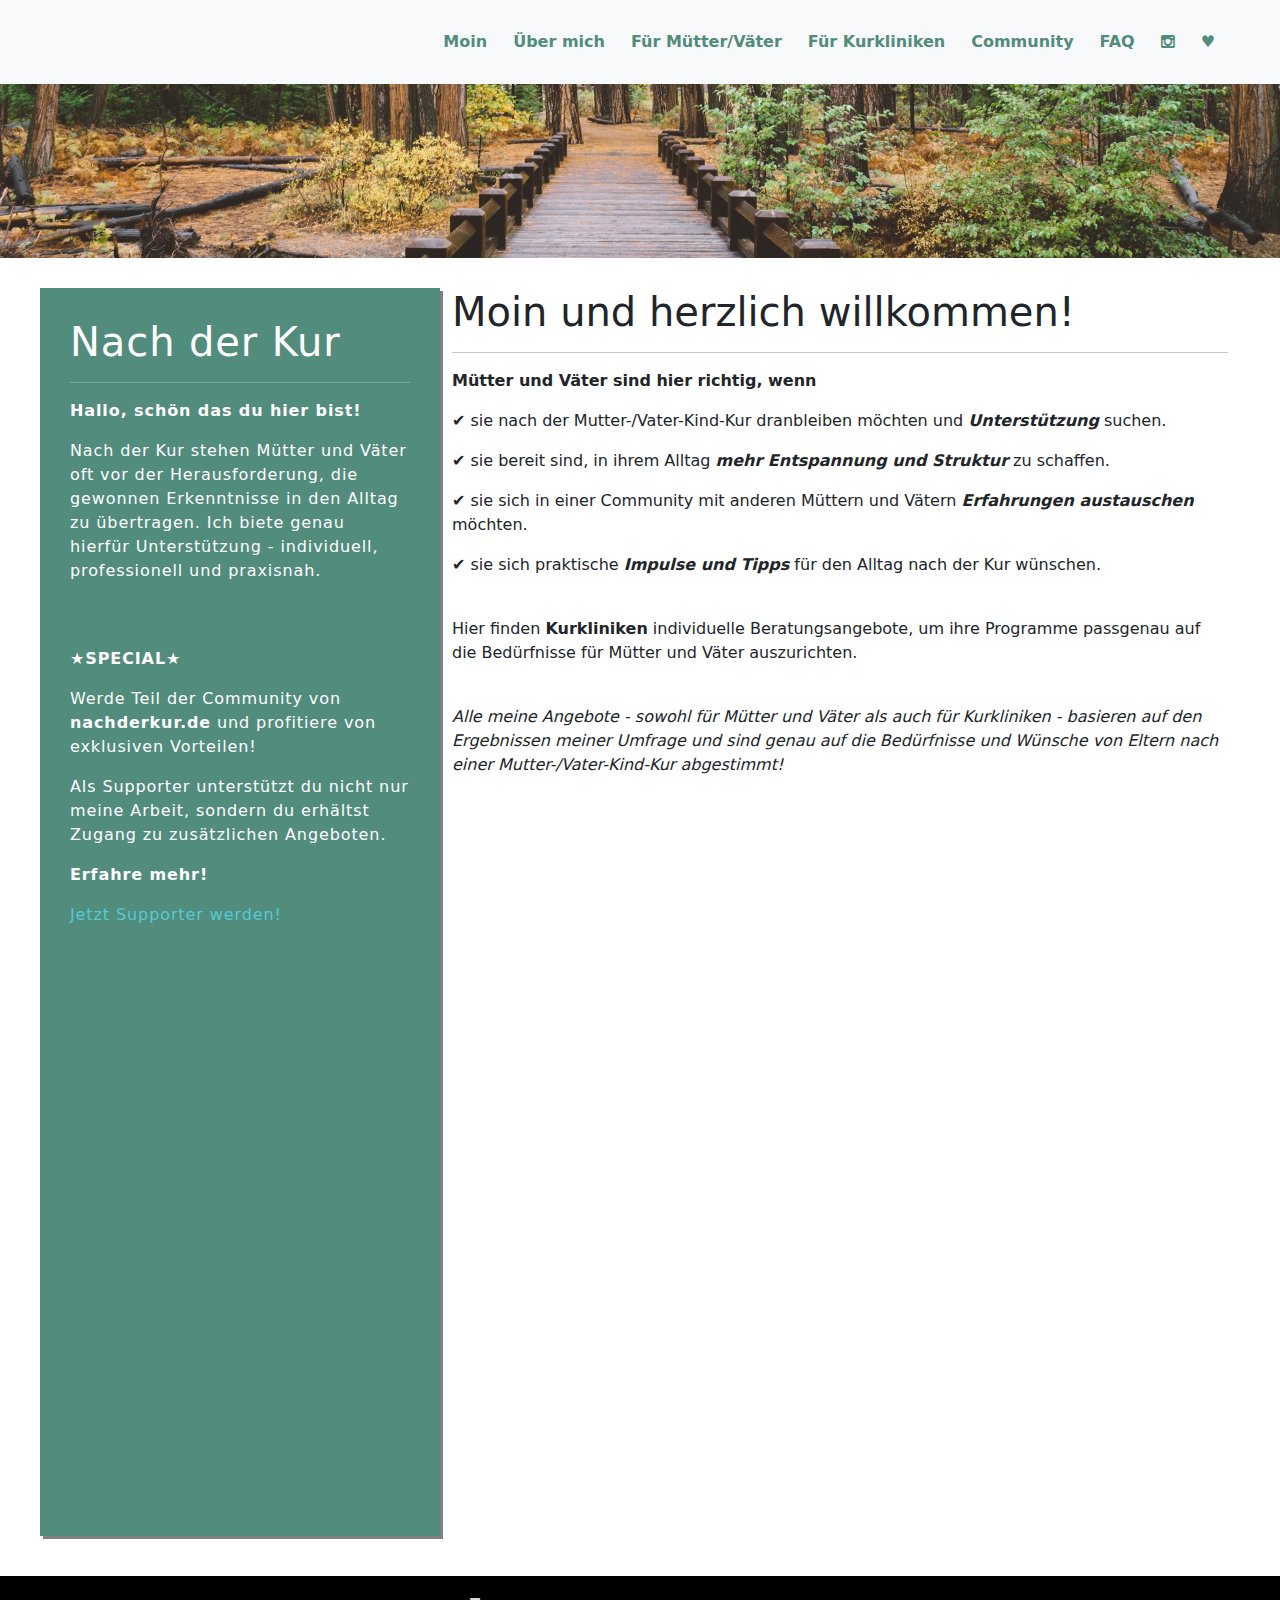
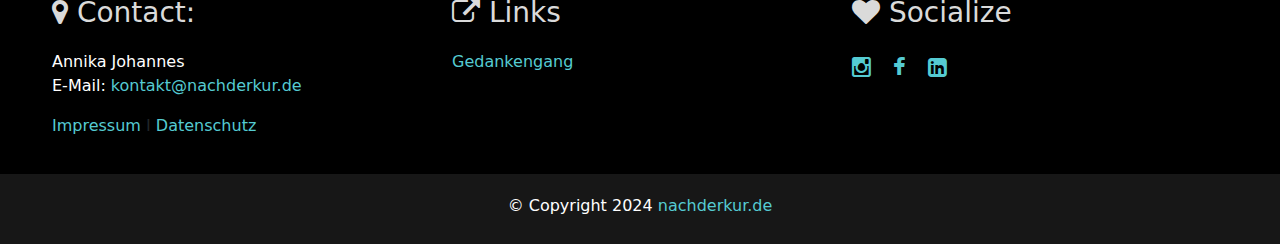
==== index.html @ bc427805 "Expandable nav bar on mobile" ====
<!doctype html>
<html lang="de">
<head>
    <meta charset="utf-8">
    <title>nachderkur.de</title>
    <meta name="viewport" content="width=device-width, initial-scale=1.0">
    <meta name="description" content="">
    <meta name="author" content="">

    <!-- CSS -->
    <link rel="stylesheet" href="assets/css/bootstrap.min.css">
    <link rel="stylesheet" href="assets/css/font-awesome.min.css">
    <link rel="stylesheet" href="assets/css/style.css">

    <!-- Favicon and touch icons -->
    <link rel="shortcut icon" href="assets/ico/favicon.png">
</head>

<body>

<nav class="navbar navbar-expand-md bg-light">
    <div class="container">
        <button class="navbar-toggler" type="button" data-bs-toggle="collapse" data-bs-target="#navbarSupportedContent" aria-controls="navbarSupportedContent" aria-expanded="false" aria-label="Toggle navigation">
            <span class="navbar-toggler-icon"></span>
        </button>
        <div class="collapse navbar-collapse" id="navbarSupportedContent">
            <ul class="navbar-nav ms-auto">
                <li><a class="nav-link" href="index.html">Moin</a></li>
                <li><a class="nav-link" href="about.html">Über mich</a></li>
                <li><a class="nav-link" href="eltern.html">Für Mütter/Väter</a></li>
                <li><a class="nav-link" href="kliniken.html">Für Kurkliniken</a></li>
                <li><a class="nav-link" href="https://community.nachderkur.de">Community</a></li>
                <!-- li><a href="ship.html">Shop</a></li -->
                <li><a class="nav-link" href="faq.html">FAQ</a></li>
                <li><a class="nav-link" href="https://www.instagram.com/nachderkur"><i class="fa fa-instagram"></i></a></li>
                <li><a class="nav-link" href="https://steadyhq.com/nachderkur">&#x2665;</a></li>
            </ul>
        </div>
    </div>
</nav>

<!-- Main Container -->
<img src="assets/img/slider/index.jpg" class="header-image" alt="">


<div class="container">
    <div class="row">
        <div class="col-sm-4 col-md-4 side-left">
            <h1>Nach der Kur</h1>
            <hr>

            <p><b>Hallo, schön das du hier bist!</b></p>
            <p>Nach der Kur stehen Mütter und Väter oft vor der Herausforderung, die gewonnen Erkenntnisse in den
                Alltag zu übertragen. Ich biete genau hierfür Unterstützung - individuell, professionell und
                praxisnah. </p>
            <br>
            <br>
            ★<b>SPECIAL</b>★
            <p></p>
            <p>Werde Teil der Community von <b>nachderkur.de</b> und profitiere von exklusiven Vorteilen!</p>
            <p></p>
            <p>Als Supporter unterstützt du nicht nur meine Arbeit, sondern du erhältst Zugang zu zusätzlichen
                Angeboten.</p>
            <p></p>
            <p><b>Erfahre mehr!</b></p>
            <p></p>
            <a href="https://steadyhq.com/nachderkur">Jetzt Supporter werden!</a>
        </div>

        <div class="col-sm-8 col-md-8">
            <h1>Moin und herzlich willkommen!</h1>
            <hr>
            <b>Mütter und Väter sind hier richtig, wenn </b>
            <br>
            <p></p>
            <p>&#x2714; sie nach der Mutter-/Vater-Kind-Kur dranbleiben möchten und
                <b><i>Unterstützung</i></b> suchen.</p>
            <p>&#x2714; sie bereit sind, in ihrem Alltag <b><i>mehr Entspannung und Struktur</i></b> zu
                schaffen.</p>
            <p>&#x2714; sie sich in einer Community mit anderen Müttern und Vätern <b><i>Erfahrungen
                austauschen</i></b> möchten.</p>
            <p>&#x2714; sie sich praktische <b><i>Impulse und Tipps</i></b> für den Alltag nach der Kur
                wünschen.</p>

            <br>
            <p>Hier finden <b>Kurkliniken</b> individuelle Beratungsangebote, um ihre Programme passgenau
                auf die Bedürfnisse für Mütter und Väter auszurichten.</p>
            <p></p>
            <br>
            <blockquote>
                <em>Alle meine Angebote - sowohl für Mütter und Väter als auch für Kurkliniken - basieren auf den
                    Ergebnissen meiner Umfrage und sind genau auf die Bedürfnisse und Wünsche von Eltern nach einer
                    Mutter-/Vater-Kind-Kur abgestimmt!</em>
            </blockquote>
        </div>
    </div>
</div>

<!--End Main Container -->

<!-- Footer -->
<footer id="mainfooter">
    <div class="container">
        <div class="row">
            <div class="col-md-4">
                <h3><i class="fa fa-map-marker"></i> Contact:</h3>
                <p class="footer-contact">
                    Annika Johannes<br>
                    E-Mail: <a href="mailto:kontakt@nachderkur.de">kontakt@nachderkur.de</a><br>
                <p><a href="impressum.html">Impressum</a> I <a href="datenschutz.html">Datenschutz</a></p>
            </div>
            <div class="col-md-4">
                <h3><i class="fa fa-external-link"></i> Links</h3>
                <p><a href="https://gedankengang-hamburg.de/">Gedankengang</a></p>
            </div>
            <div class="col-md-4">
                <h3><i class="fa fa-heart"></i> Socialize</h3>
                <div id="social-icons">
                    <a href="https://www.instagram.com/nachderkur/" class="btn-group">
                        <i class="fa fa-instagram"></i>
                    </a>
                    <a href="https://www.facebook.com/nachderkur/" class="btn-group">
                        <i class="fa fa-facebook"></i>
                    </a>
                    <a href="https://www.linkedin.com/in/annika-johannes/" class="btn-group">
                        <i class="fa fa-linkedin-square"></i>
                    </a>
                </div>

            </div>
        </div>
    </div>
</footer>

<div id="copyright">
    <p>&copy; Copyright 2024 <a href="https://nachderkur.de">nachderkur.de</a>
</div>


<script type="text/javascript" src="js/bootstrap.min.js"></script>
</body>
</html>
---- assets/css/style.css ----
a, a:visited {
    color: #55CBD2;
    text-decoration: none;
    -o-transition: all .3s;
    -moz-transition: all .3s;
    -webkit-transition: all .3s;
    -ms-transition: all .3s;
}

a:hover {
    color: #888;
}

.container {
    max-width: 1200px;
}

summary {
    margin-bottom: 8px;
}

.navbar {
    font-weight: bold;
    padding-top: 15px;
    padding-bottom: 15px;
    margin-bottom: 0;
}

.navbar-nav > li > a {
    color: #528C7C;
    padding: 10px 15px;
    margin: 5px 5px;
    border-radius: 4px;
}

.header-image {
    margin-bottom: 30px;
    width: 100%;
}

/* === Left Side === */
.side-left {
    background: #528C7C;
    box-shadow: 3px 3px grey;
    color: white;
    padding: 30px;
    letter-spacing: .9px;
}

@media (min-width: 800px) {
    .side-left {
      height: 1248px;
    }
    .side-left-high {
      height: 3200px;
    }
}

/* === Footer === */
#mainfooter {
    margin-top: 40px;
    padding: 20px;
    background: black;
}

#mainfooter h3 {
    color: #dadada;
    margin-bottom: 20px;
}

.footer-contact {
    color: white;
}

#social-icons {
    font-size: 22px;
}

#social-icons .btn-group {
    color: #55CBD2;
    margin-right: 15px;
}

#social-icons .btn-group:hover {
    color: #ffffff;
}

#copyright {
    text-align: center;
    color: #fff;
    padding: 20px 0 10px 0;
    background-color: rgb(23, 23, 23);
}

/* Discourse+Bootstrap fix*/
.modal {
    z-index: 2000;
    display: flex
}
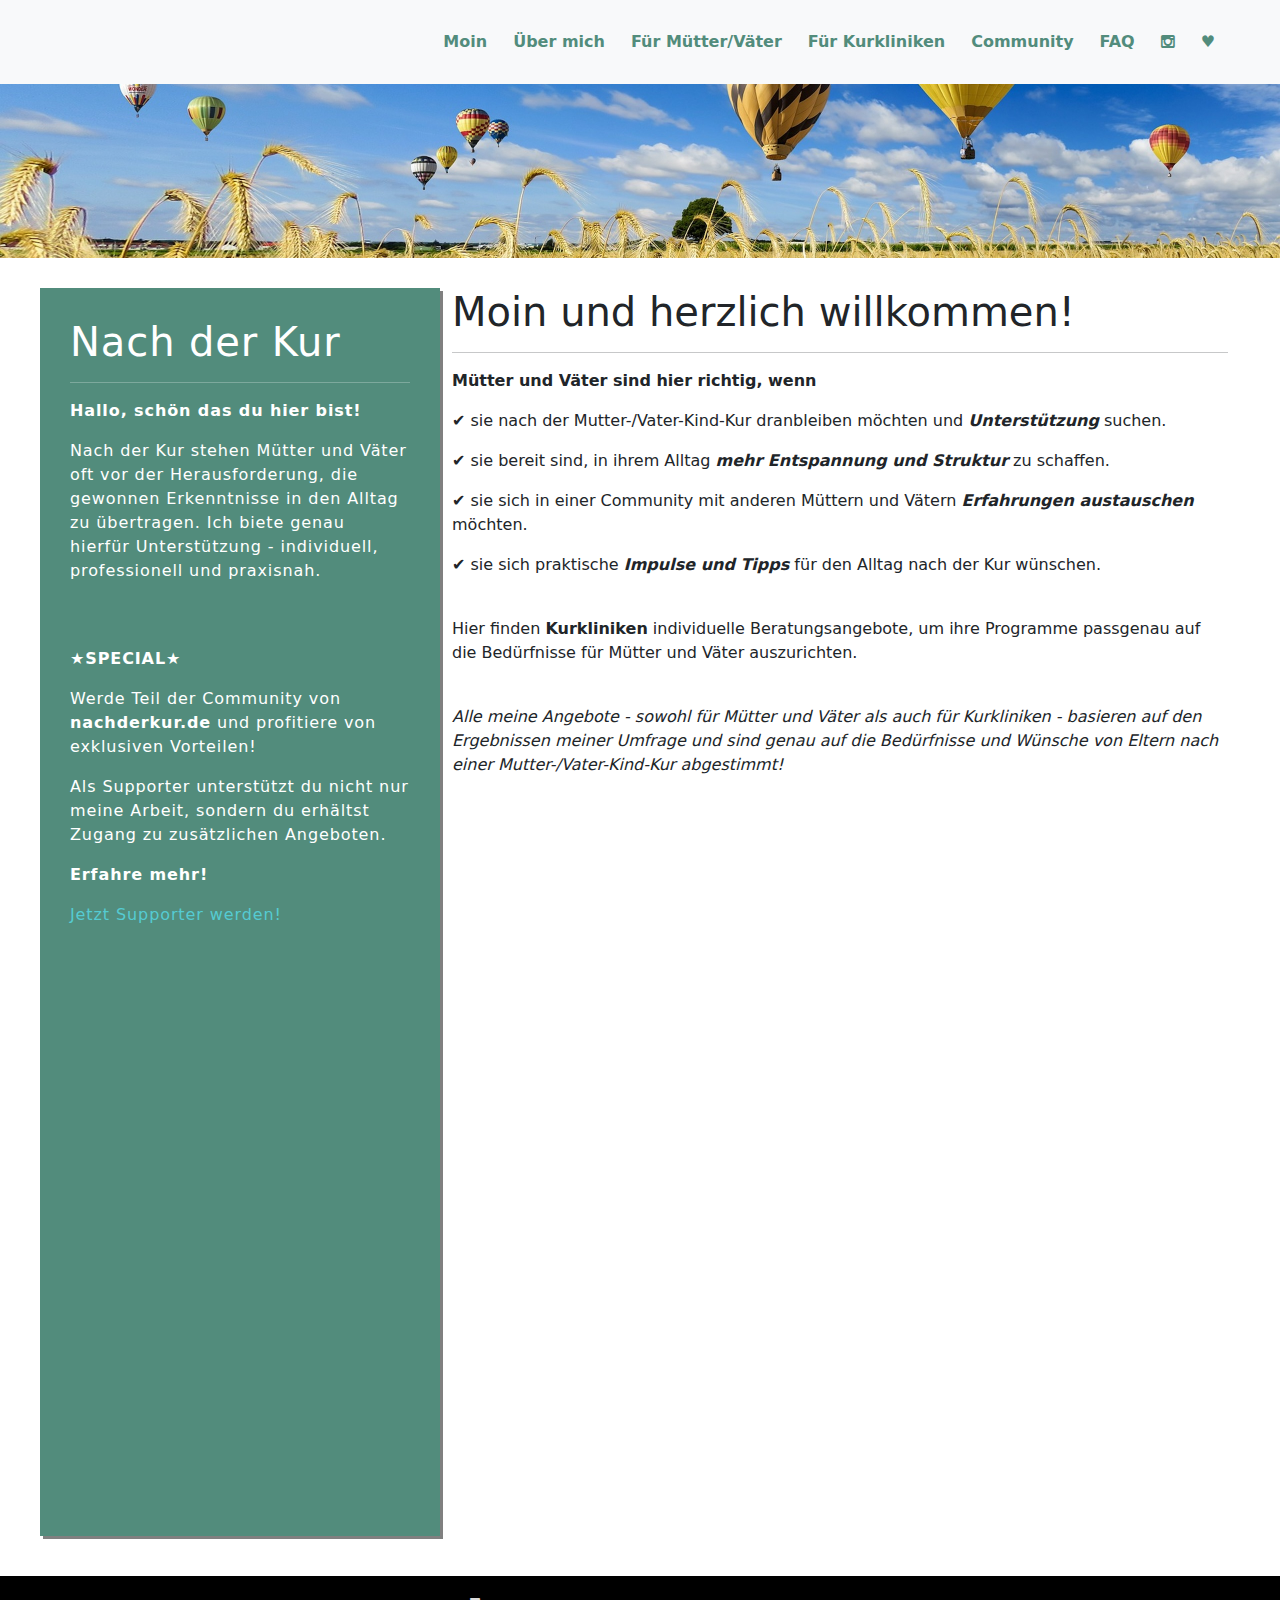
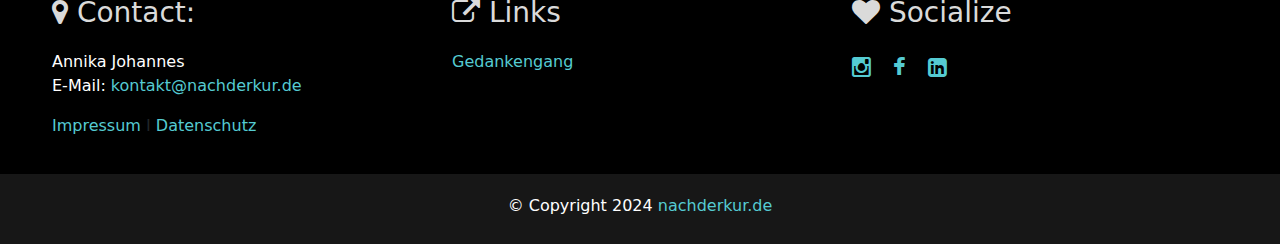
==== commit bab28196: "Bilder update" ====
--- a/index.html
+++ b/index.html
@@ -40,7 +40,7 @@
 </nav>
 
 <!-- Main Container -->
-<img src="assets/img/slider/index.jpg" class="header-image" alt="">
+<img src="assets/img/slider/moin.jpg" class="header-image" alt="">
 
 
 <div class="container">
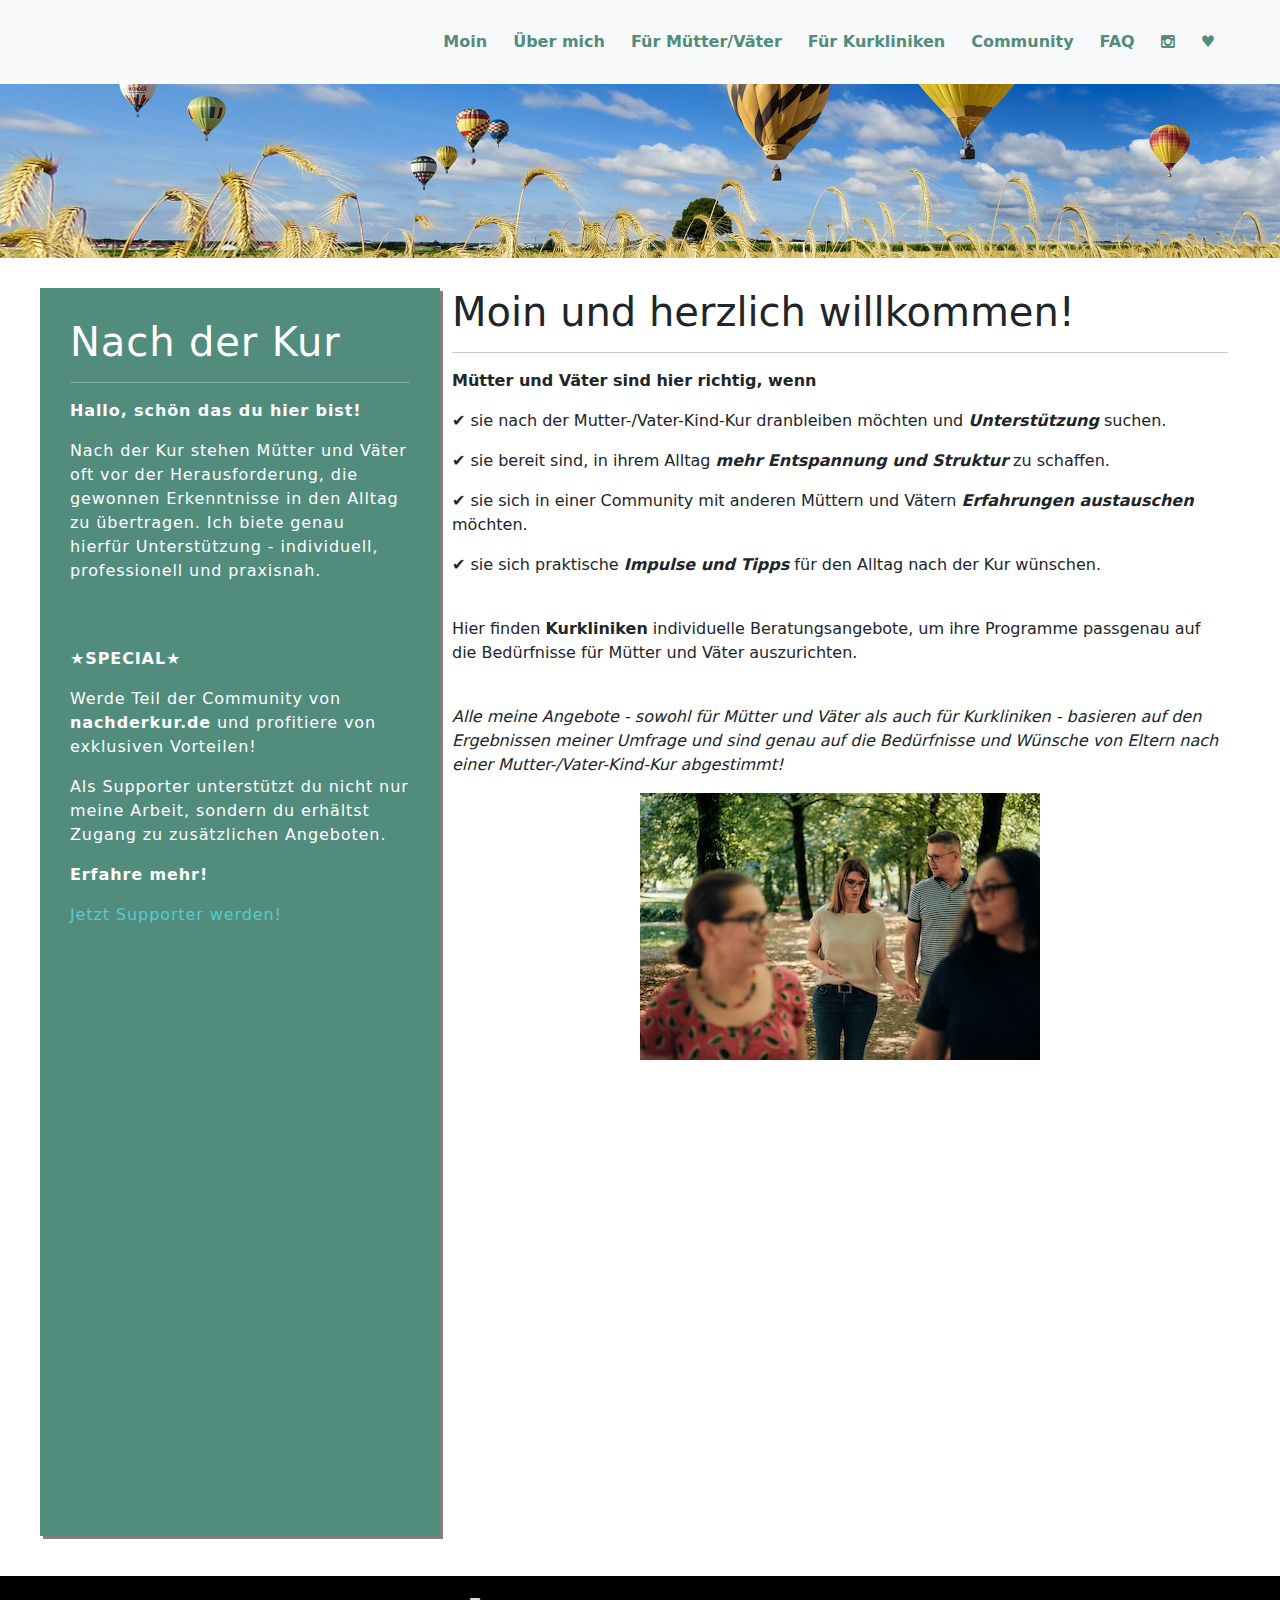
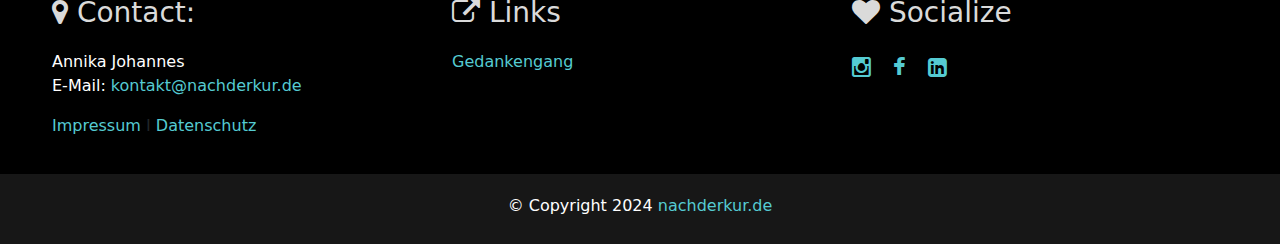
==== commit 26418142: "neu" ====
--- a/index.html
+++ b/index.html
@@ -65,7 +65,10 @@
             <p><b>Erfahre mehr!</b></p>
             <p></p>
             <a href="https://steadyhq.com/nachderkur">Jetzt Supporter werden!</a>
+       
         </div>
+
+    
 
         <div class="col-sm-8 col-md-8">
             <h1>Moin und herzlich willkommen!</h1>
@@ -92,6 +95,7 @@
                     Ergebnissen meiner Umfrage und sind genau auf die Bedürfnisse und Wünsche von Eltern nach einer
                     Mutter-/Vater-Kind-Kur abgestimmt!</em>
             </blockquote>
+            <p class="d-flex justify-content-center" ><img src="assets/img/slider/Annika.jpg" alt=""></p>
         </div>
     </div>
 </div>
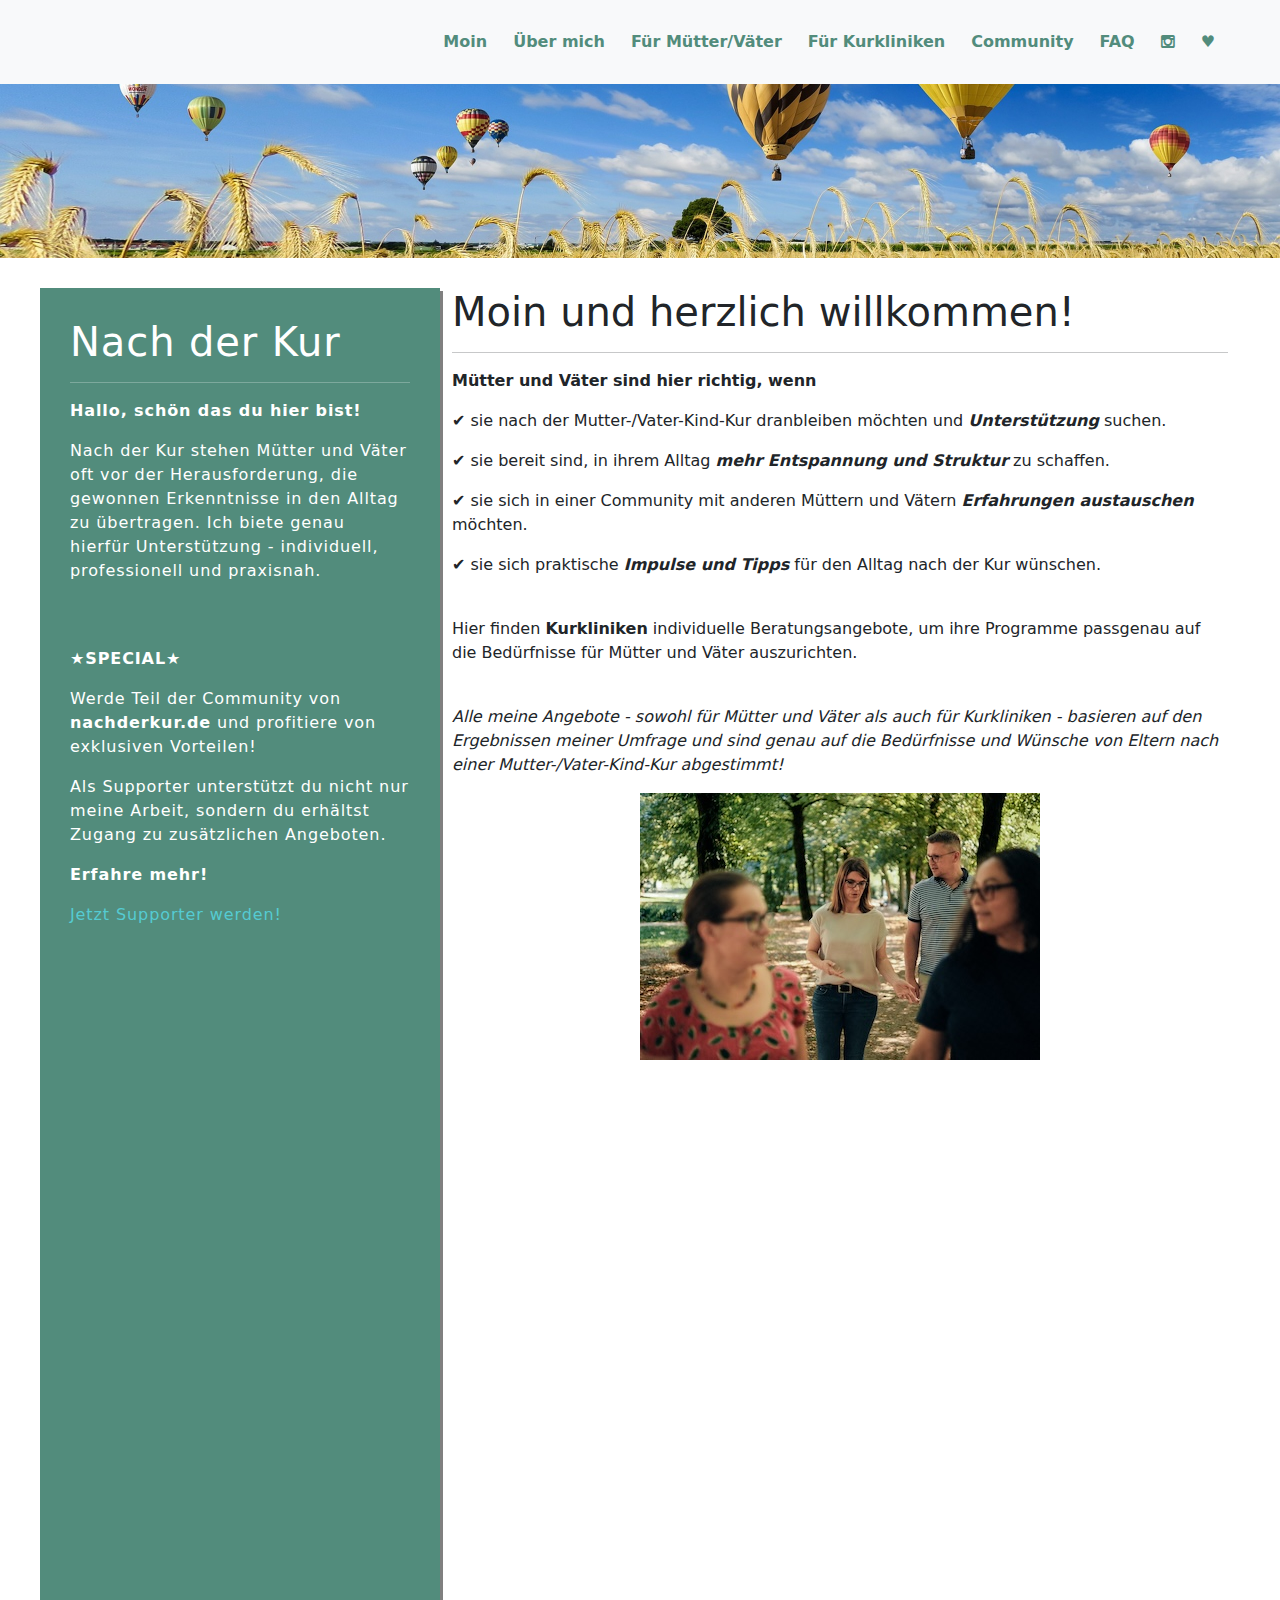
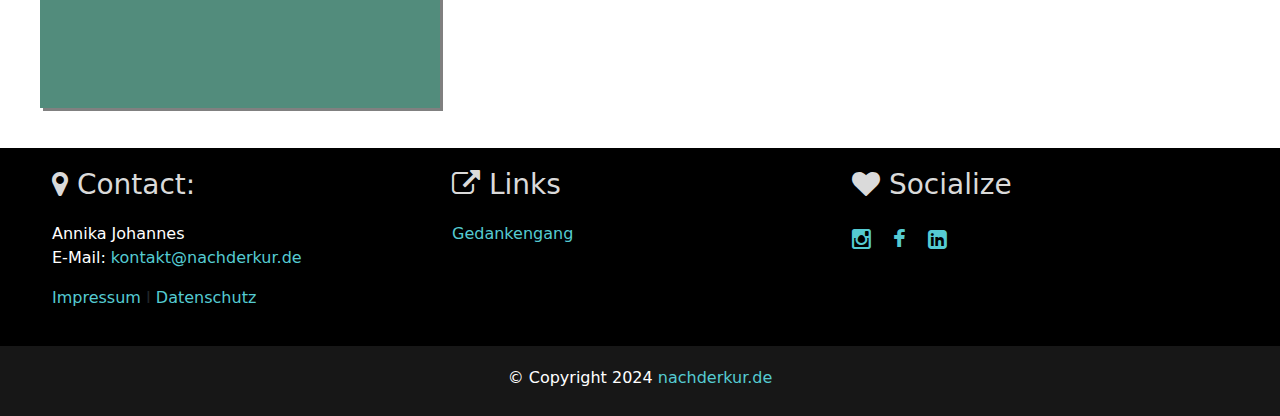
==== commit 85698e36: "t" ====
--- a/index.html
+++ b/index.html
@@ -16,7 +16,7 @@
     <link rel="shortcut icon" href="assets/ico/favicon.png">
 </head>
 
-<body>
+<body><script defer data-domain="nachderkur.de" src="https://analytics.nachderkur.de/js/script.js"></script>
 
 <nav class="navbar navbar-expand-md bg-light">
     <div class="container">
--- a/assets/css/style.css
+++ b/assets/css/style.css
@@ -49,10 +49,10 @@
 
 @media (min-width: 800px) {
     .side-left {
-      height: 1248px;
+      height: 1420px;
     }
     .side-left-high {
-      height: 3200px;
+      height: 2940px;
     }
 }
 
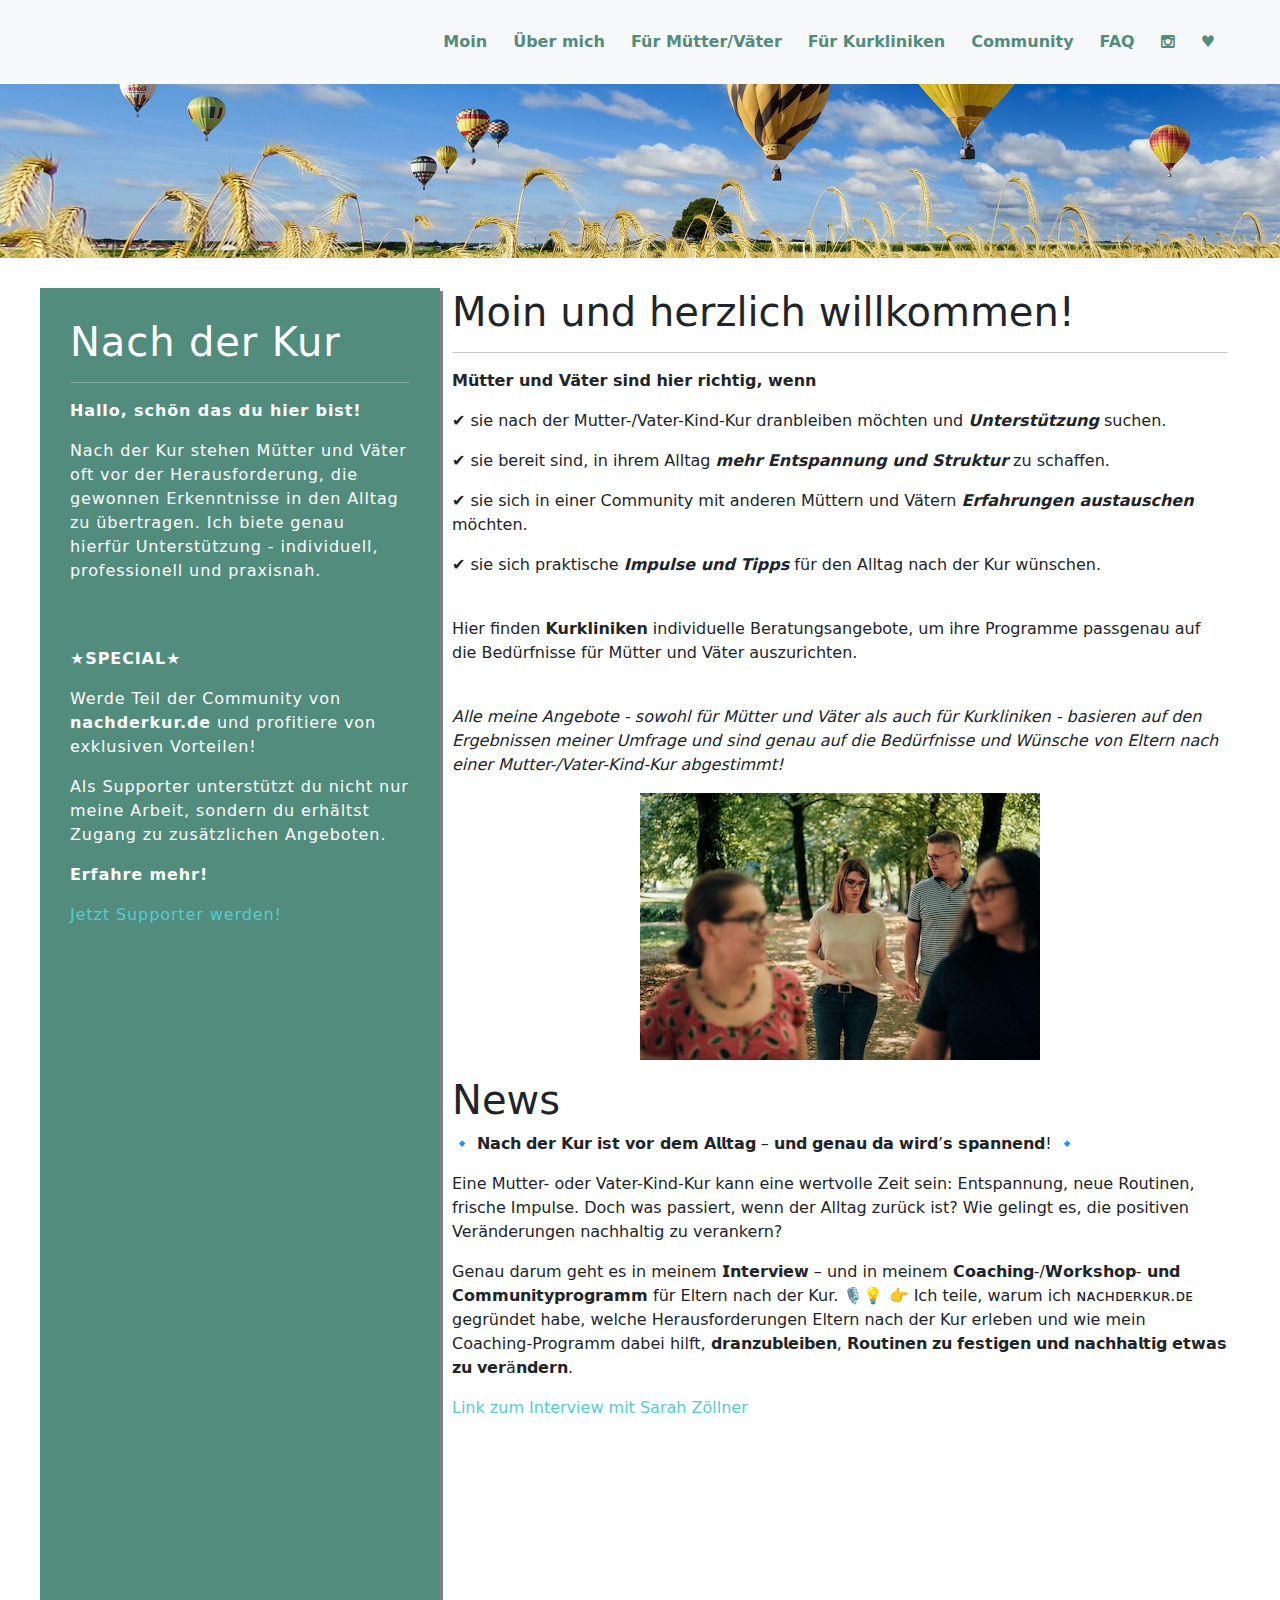
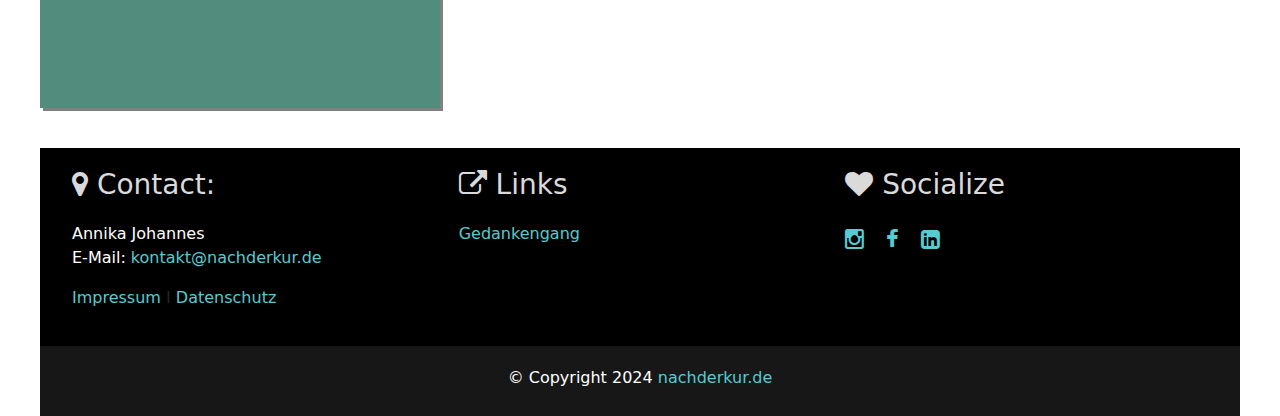
==== commit 428eda48: "neu" ====
--- a/index.html
+++ b/index.html
@@ -96,10 +96,19 @@
                     Mutter-/Vater-Kind-Kur abgestimmt!</em>
             </blockquote>
             <p class="d-flex justify-content-center" ><img src="assets/img/slider/Annika.jpg" alt=""></p>
+            
+            <h1>News</h1>
+
+            <p>🔹 𝗡𝗮𝗰𝗵 𝗱𝗲𝗿 𝗞𝘂𝗿 𝗶𝘀𝘁 𝘃𝗼𝗿 𝗱𝗲𝗺 𝗔𝗹𝗹𝘁𝗮𝗴 – 𝘂𝗻𝗱 𝗴𝗲𝗻𝗮𝘂 𝗱𝗮 𝘄𝗶𝗿𝗱’𝘀 𝘀𝗽𝗮𝗻𝗻𝗲𝗻𝗱! 🔹</p> 
+            <p>Eine Mutter- oder Vater-Kind-Kur kann eine wertvolle Zeit sein: Entspannung, neue Routinen, frische Impulse. 
+                Doch was passiert, wenn der Alltag zurück ist? Wie gelingt es, die positiven Veränderungen nachhaltig zu verankern?</p>
+
+               <p>Genau darum geht es in meinem 𝗜𝗻𝘁𝗲𝗿𝘃𝗶𝗲𝘄  – und in meinem 𝗖𝗼𝗮𝗰𝗵𝗶𝗻𝗴-/𝗪𝗼𝗿𝗸𝘀𝗵𝗼𝗽- 𝘂𝗻𝗱 𝗖𝗼𝗺𝗺𝘂𝗻𝗶𝘁𝘆𝗽𝗿𝗼𝗴𝗿𝗮𝗺𝗺  für Eltern nach der Kur. 🎙️💡
+                👉 Ich teile, warum ich ɴᴀᴄʜᴅᴇʀᴋᴜʀ.ᴅᴇ gegründet habe, welche Herausforderungen Eltern nach der Kur erleben und wie mein Coaching-Programm dabei hilft, 𝗱𝗿𝗮𝗻𝘇𝘂𝗯𝗹𝗲𝗶𝗯𝗲𝗻, 𝗥𝗼𝘂𝘁𝗶𝗻𝗲𝗻 𝘇𝘂 𝗳𝗲𝘀𝘁𝗶𝗴𝗲𝗻 𝘂𝗻𝗱 𝗻𝗮𝗰𝗵𝗵𝗮𝗹𝘁𝗶𝗴 𝗲𝘁𝘄𝗮𝘀 𝘇𝘂 𝘃𝗲𝗿ä𝗻𝗱𝗲𝗿𝗻. </p> 
+            <a href="https://mutter-und-sohn.blog/2025/03/01/gastbeitrag-nach-kur-beratung/#more-21314"> Link zum Interview mit Sarah Zöllner </a>
         </div>
-    </div>
-</div>
-
+        
+       
 <!--End Main Container -->
 
 <!-- Footer -->
@@ -123,7 +132,7 @@
                     <a href="https://www.instagram.com/nachderkur/" class="btn-group">
                         <i class="fa fa-instagram"></i>
                     </a>
-                    <a href="https://www.facebook.com/nachderkur/" class="btn-group">
+                    <a href="https://facebook.com/profile.php?id=61568101255884" class="btn-group">
                         <i class="fa fa-facebook"></i>
                     </a>
                     <a href="https://www.linkedin.com/in/annika-johannes/" class="btn-group">
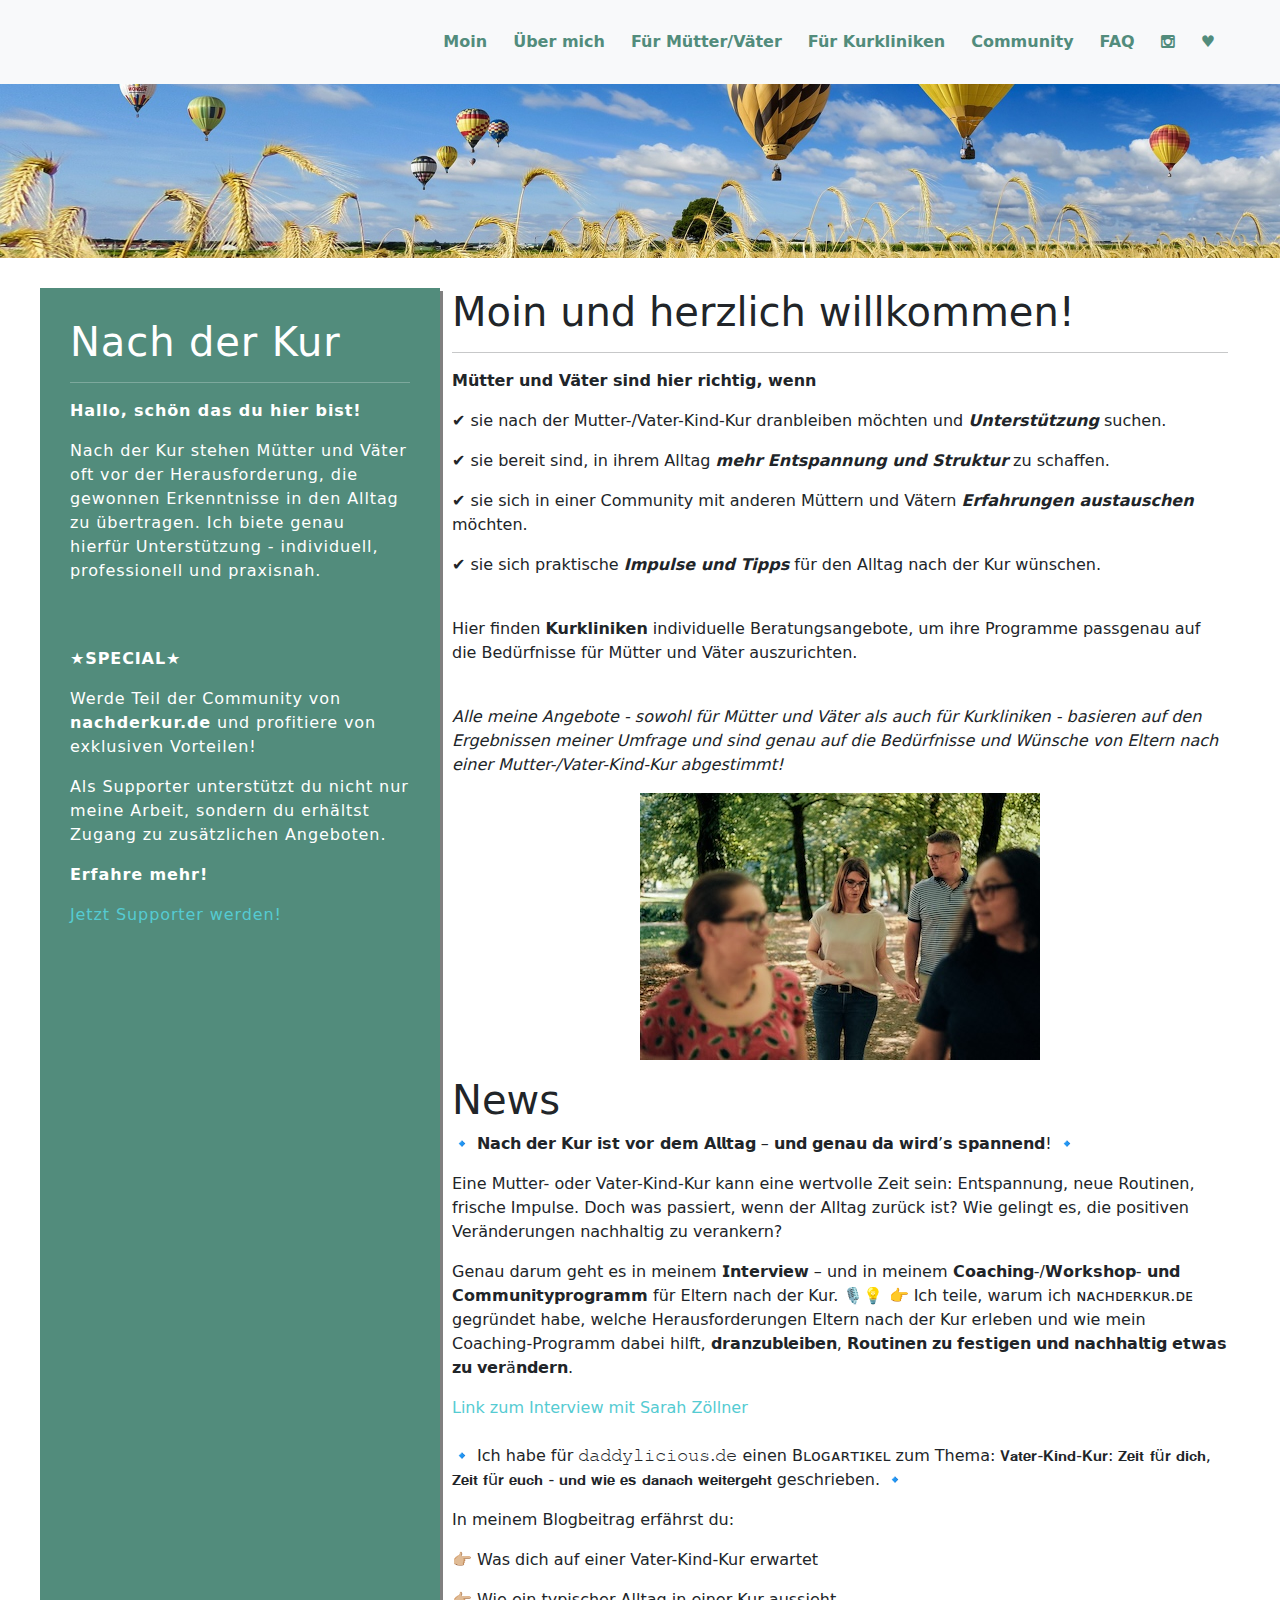
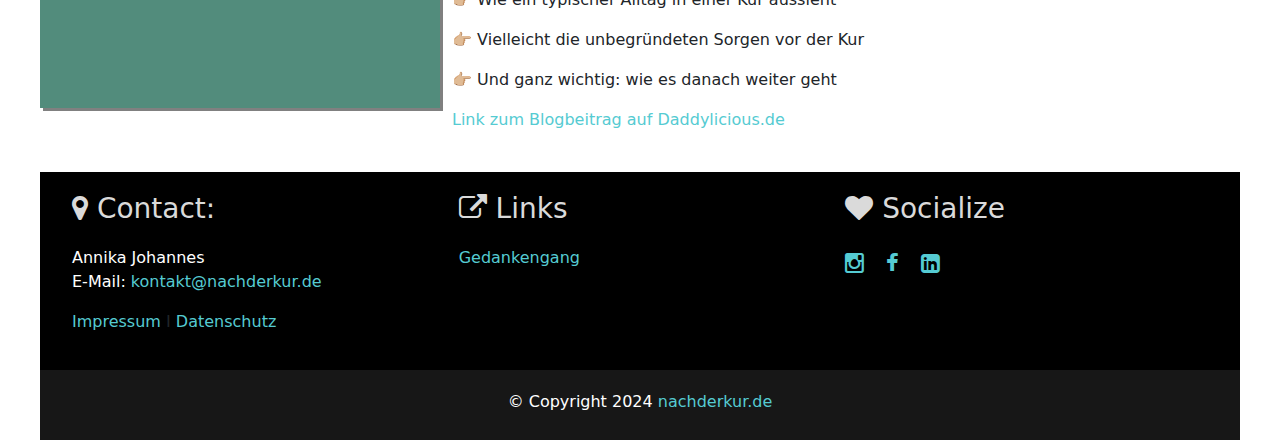
==== commit 0590eb21: "neu" ====
--- a/index.html
+++ b/index.html
@@ -96,7 +96,7 @@
                     Mutter-/Vater-Kind-Kur abgestimmt!</em>
             </blockquote>
             <p class="d-flex justify-content-center" ><img src="assets/img/slider/Annika.jpg" alt=""></p>
-            
+
             <h1>News</h1>
 
             <p>🔹 𝗡𝗮𝗰𝗵 𝗱𝗲𝗿 𝗞𝘂𝗿 𝗶𝘀𝘁 𝘃𝗼𝗿 𝗱𝗲𝗺 𝗔𝗹𝗹𝘁𝗮𝗴 – 𝘂𝗻𝗱 𝗴𝗲𝗻𝗮𝘂 𝗱𝗮 𝘄𝗶𝗿𝗱’𝘀 𝘀𝗽𝗮𝗻𝗻𝗲𝗻𝗱! 🔹</p> 
@@ -106,8 +106,18 @@
                <p>Genau darum geht es in meinem 𝗜𝗻𝘁𝗲𝗿𝘃𝗶𝗲𝘄  – und in meinem 𝗖𝗼𝗮𝗰𝗵𝗶𝗻𝗴-/𝗪𝗼𝗿𝗸𝘀𝗵𝗼𝗽- 𝘂𝗻𝗱 𝗖𝗼𝗺𝗺𝘂𝗻𝗶𝘁𝘆𝗽𝗿𝗼𝗴𝗿𝗮𝗺𝗺  für Eltern nach der Kur. 🎙️💡
                 👉 Ich teile, warum ich ɴᴀᴄʜᴅᴇʀᴋᴜʀ.ᴅᴇ gegründet habe, welche Herausforderungen Eltern nach der Kur erleben und wie mein Coaching-Programm dabei hilft, 𝗱𝗿𝗮𝗻𝘇𝘂𝗯𝗹𝗲𝗶𝗯𝗲𝗻, 𝗥𝗼𝘂𝘁𝗶𝗻𝗲𝗻 𝘇𝘂 𝗳𝗲𝘀𝘁𝗶𝗴𝗲𝗻 𝘂𝗻𝗱 𝗻𝗮𝗰𝗵𝗵𝗮𝗹𝘁𝗶𝗴 𝗲𝘁𝘄𝗮𝘀 𝘇𝘂 𝘃𝗲𝗿ä𝗻𝗱𝗲𝗿𝗻. </p> 
             <a href="https://mutter-und-sohn.blog/2025/03/01/gastbeitrag-nach-kur-beratung/#more-21314"> Link zum Interview mit Sarah Zöllner </a>
+        <br>
+        <br>
+        <p>🔹 Ich habe für 𝚍𝚊𝚍𝚍𝚢𝚕𝚒𝚌𝚒𝚘𝚞𝚜.𝚍𝚎 einen Bʟᴏɢᴀʀᴛɪᴋᴇʟ zum Thema: 𝗩𝗮𝘁𝗲𝗿-𝗞𝗶𝗻𝗱-𝗞𝘂𝗿: 𝗭𝗲𝗶𝘁 𝗳ü𝗿 𝗱𝗶𝗰𝗵, 𝗭𝗲𝗶𝘁 𝗳ü𝗿 𝗲𝘂𝗰𝗵 - 𝘂𝗻𝗱 𝘄𝗶𝗲 𝗲𝘀 𝗱𝗮𝗻𝗮𝗰𝗵 𝘄𝗲𝗶𝘁𝗲𝗿𝗴𝗲𝗵𝘁 geschrieben. 🔹</p> 
+        <p>In meinem Blogbeitrag erfährst du:
+            <p>👉🏼 Was dich auf einer Vater-Kind-Kur erwartet</p>
+            <p>👉🏼 Wie ein typischer Alltag in einer Kur aussieht</p>
+            <p> 👉🏼 Vielleicht die unbegründeten Sorgen vor der Kur</p>
+            <p>👉🏼 Und ganz wichtig: wie es danach weiter geht</p>
+            <a href="www.daddylicious.de/vater-kind-kur-zeit-danach/"> Link zum Blogbeitrag auf Daddylicious.de </a>
+
         </div>
-        
+
        
 <!--End Main Container -->
 
